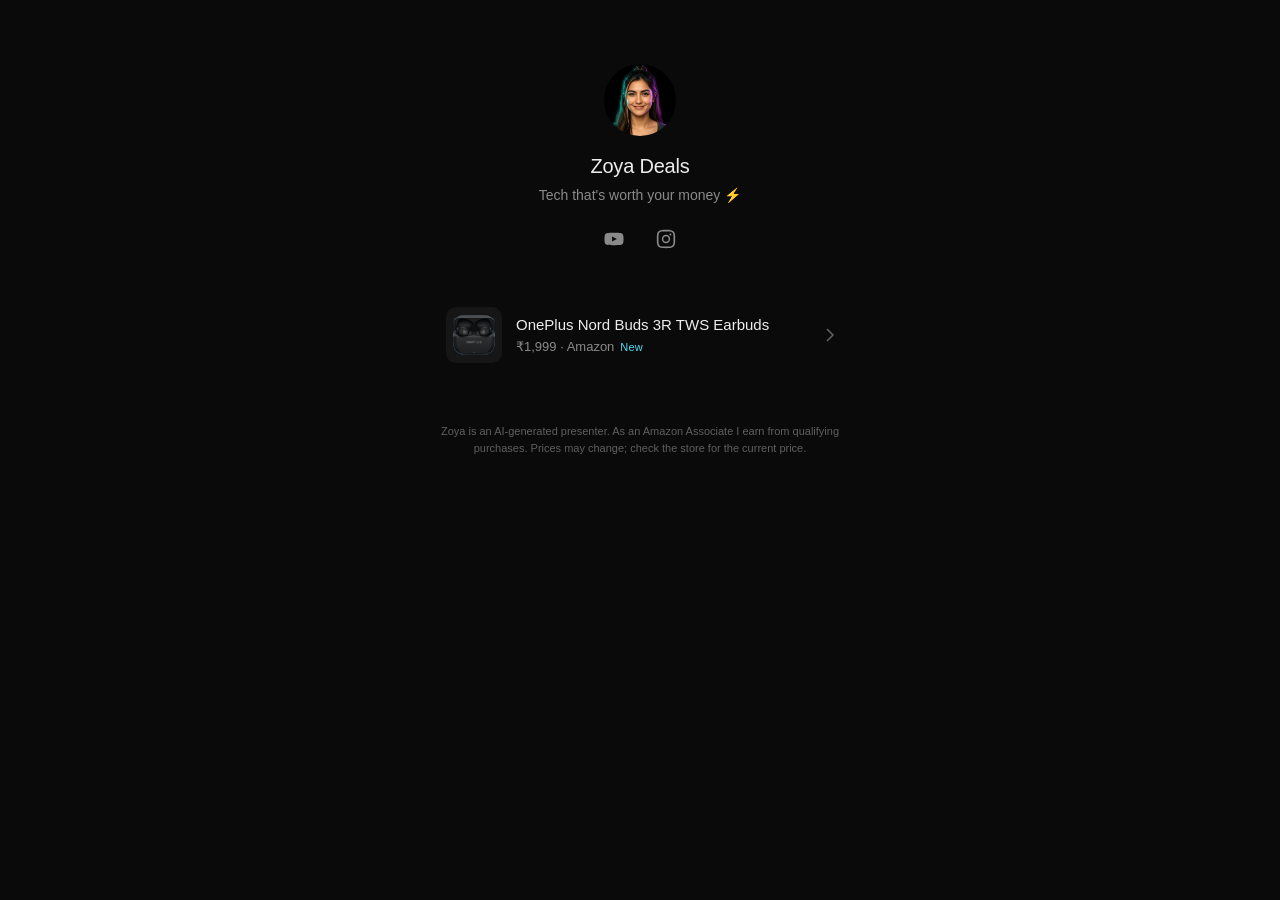
==== index.html @ a2ff2e27 "Zoya Deals link-in-bio site" ====
<!doctype html>
<html lang="en">
<head>
<meta charset="utf-8">
<meta name="viewport" content="width=device-width, initial-scale=1, viewport-fit=cover">
<title>Zoya Deals — Tech that's worth your money ⚡</title>
<meta name="description" content="Zoya Deals: gadget deals from the reels, with direct buy links. Tech that's worth your money.">
<meta name="theme-color" content="#0a0a0a">
<meta name="color-scheme" content="dark">
<link rel="canonical" href="https://zoya.marqlo.in/">
<link rel="icon" href="favicon.ico" sizes="any">
<link rel="icon" type="image/png" sizes="32x32" href="assets/img/favicon-32.png">
<link rel="apple-touch-icon" href="assets/img/apple-touch-icon.png">
<meta property="og:type" content="website">
<meta property="og:site_name" content="Zoya Deals">
<meta property="og:title" content="Zoya Deals — Tech that's worth your money ⚡">
<meta property="og:description" content="Every deal from the reels, one tap away.">
<meta property="og:url" content="https://zoya.marqlo.in/">
<meta property="og:image" content="https://zoya.marqlo.in/assets/img/og.jpg">
<meta property="og:image:width" content="1200">
<meta property="og:image:height" content="630">
<meta property="og:image:alt" content="Zoya Deals — Gadgets, Deals, Tested">
<meta name="twitter:card" content="summary_large_image">
<meta name="twitter:title" content="Zoya Deals — Tech that's worth your money ⚡">
<meta name="twitter:description" content="Every deal from the reels, one tap away.">
<meta name="twitter:image" content="https://zoya.marqlo.in/assets/img/og.jpg">
<link rel="stylesheet" href="assets/style.css">
<script src="assets/app.js" defer></script>
</head>
<body>
<main class="wrap">
  <header class="head">
    <img class="avatar" src="assets/img/avatar-256.webp" width="72" height="72" alt="Zoya">
    <h1>Zoya Deals</h1>
    <p class="tagline">Tech that's worth your money ⚡</p>
    <nav class="social" aria-label="Channels">
      <a href="https://www.youtube.com/@ZoyaDeals" rel="noopener" target="_blank" aria-label="YouTube @ZoyaDeals" title="YouTube">
        <svg viewBox="0 0 24 24" aria-hidden="true"><path d="M23 7.2a3 3 0 0 0-2.1-2.1C19 4.6 12 4.6 12 4.6s-7 0-8.9.5A3 3 0 0 0 1 7.2 31 31 0 0 0 .5 12a31 31 0 0 0 .5 4.8 3 3 0 0 0 2.1 2.1c1.9.5 8.9.5 8.9.5s7 0 8.9-.5a3 3 0 0 0 2.1-2.1 31 31 0 0 0 .5-4.8 31 31 0 0 0-.5-4.8ZM9.7 15.1V8.9l5.8 3.1-5.8 3.1Z"/></svg>
      </a>
      <a href="https://www.instagram.com/zoyadeals_official/" rel="noopener" target="_blank" aria-label="Instagram @zoyadeals_official" title="Instagram">
        <svg viewBox="0 0 24 24" aria-hidden="true"><path d="M12 7a5 5 0 1 0 0 10 5 5 0 0 0 0-10Zm0 8.2a3.2 3.2 0 1 1 0-6.4 3.2 3.2 0 0 1 0 6.4ZM17.3 5.5a1.2 1.2 0 1 0 0 2.4 1.2 1.2 0 0 0 0-2.4ZM12 1c-3 0-3.4 0-4.6.1C3.3 1.3 1.3 3.3 1.1 7.4 1 8.6 1 9 1 12s0 3.4.1 4.6c.2 4.1 2.2 6.1 6.3 6.3 1.2.1 1.6.1 4.6.1s3.4 0 4.6-.1c4.1-.2 6.1-2.2 6.3-6.3.1-1.2.1-1.6.1-4.6s0-3.4-.1-4.6c-.2-4.1-2.2-6.1-6.3-6.3C15.4 1 15 1 12 1Zm0 2c2.9 0 3.3 0 4.5.1 3 .1 4.3 1.5 4.4 4.4.1 1.2.1 1.5.1 4.5s0 3.3-.1 4.5c-.1 2.9-1.5 4.3-4.4 4.4-1.2.1-1.5.1-4.5.1s-3.3 0-4.5-.1c-3-.1-4.3-1.5-4.4-4.4C3 15.3 3 15 3 12s0-3.3.1-4.5C3.2 4.6 4.6 3.2 7.5 3.1 8.7 3 9 3 12 3Z"/></svg>
      </a>
    </nav>
  </header>

  <section class="deals" aria-label="Deals">
    <input id="q" class="search" type="search" placeholder="Search" autocomplete="off" enterkeyhint="search" aria-label="Search deals" hidden>
    <ul id="list" class="list"></ul>
    <p id="empty" class="empty" hidden></p>
    <noscript><p class="empty">Deals need JavaScript. Watch the reels on <a href="https://www.youtube.com/@ZoyaDeals">YouTube</a>.</p></noscript>
  </section>

  <footer class="foot">
    <p>Zoya is an AI-generated presenter. As an Amazon Associate I earn from qualifying purchases. Prices may change; check the store for the current price.</p>
  </footer>
</main>
</body>
</html>
---- assets/style.css ----
:root{--bg:#0a0a0a;--surface:#161616;--line:#ffffff12;--text:#ededed;--muted:#8a8a8a;--accent:#5ad8f0;
  --font:-apple-system,BlinkMacSystemFont,"SF Pro Text","Segoe UI",Roboto,"Helvetica Neue",Arial,sans-serif}
*{box-sizing:border-box}
html{background:var(--bg);-webkit-text-size-adjust:100%}
body{margin:0;background:var(--bg);color:var(--text);font:400 15px/1.45 var(--font);-webkit-font-smoothing:antialiased}
a{color:inherit;text-decoration:none}
img{display:block}
.wrap{max-width:440px;margin:0 auto;padding:64px 20px 40px}
.head{text-align:center;margin-bottom:40px}
.avatar{width:72px;height:72px;border-radius:50%;margin:0 auto 16px;object-fit:cover;background:var(--surface)}
h1{margin:0;font-size:20px;font-weight:500;letter-spacing:-.01em}
.tagline{margin:4px 0 0;color:var(--muted);font-size:14px;white-space:nowrap;overflow:hidden;text-overflow:ellipsis}
.social{display:flex;justify-content:center;gap:20px;margin-top:18px}
.social a{display:grid;place-items:center;width:32px;height:32px;color:var(--muted);transition:color .15s}
.social a:hover{color:var(--text)}
.social svg{width:20px;height:20px;fill:currentColor}
:focus-visible{outline:1px solid var(--accent);outline-offset:3px;border-radius:8px}
.search{display:block;width:100%;height:40px;margin:0 0 12px;padding:0 14px;border:1px solid var(--line);border-radius:10px;
  background:var(--surface);color:var(--text);font:400 15px var(--font);outline:none;-webkit-appearance:none;appearance:none}
.search:focus{border-color:var(--accent)}
.search::placeholder{color:var(--muted)}
.list{list-style:none;margin:0;padding:0}
.list li+li{border-top:1px solid var(--line)}
.row{display:flex;align-items:center;gap:14px;padding:12px 6px;border-radius:12px;transition:background .15s}
.row:hover{background:var(--surface)}
.thumb{flex:none;width:56px;height:56px;border-radius:10px;background:var(--surface);display:grid;place-items:center;overflow:hidden}
.thumb img{width:46px;height:46px;object-fit:contain}
.info{flex:1;min-width:0}
.name{margin:0;font-size:15px;font-weight:500;white-space:nowrap;overflow:hidden;text-overflow:ellipsis}
.meta{margin:2px 0 0;color:var(--muted);font-size:13px}
.new{color:var(--accent);font-size:11px;font-weight:500;margin-left:6px;letter-spacing:.02em}
.chev{flex:none;width:8px;height:14px;stroke:var(--muted);fill:none;stroke-width:1.5;opacity:.7}
.empty{color:var(--muted);text-align:center;font-size:14px;padding:16px 0}
.foot{margin-top:48px;color:#5f5f5f;font-size:11px;line-height:1.5;text-align:center}
.foot p{margin:0}
@media (prefers-reduced-motion:reduce){*{transition:none!important}}
[hidden]{display:none!important}
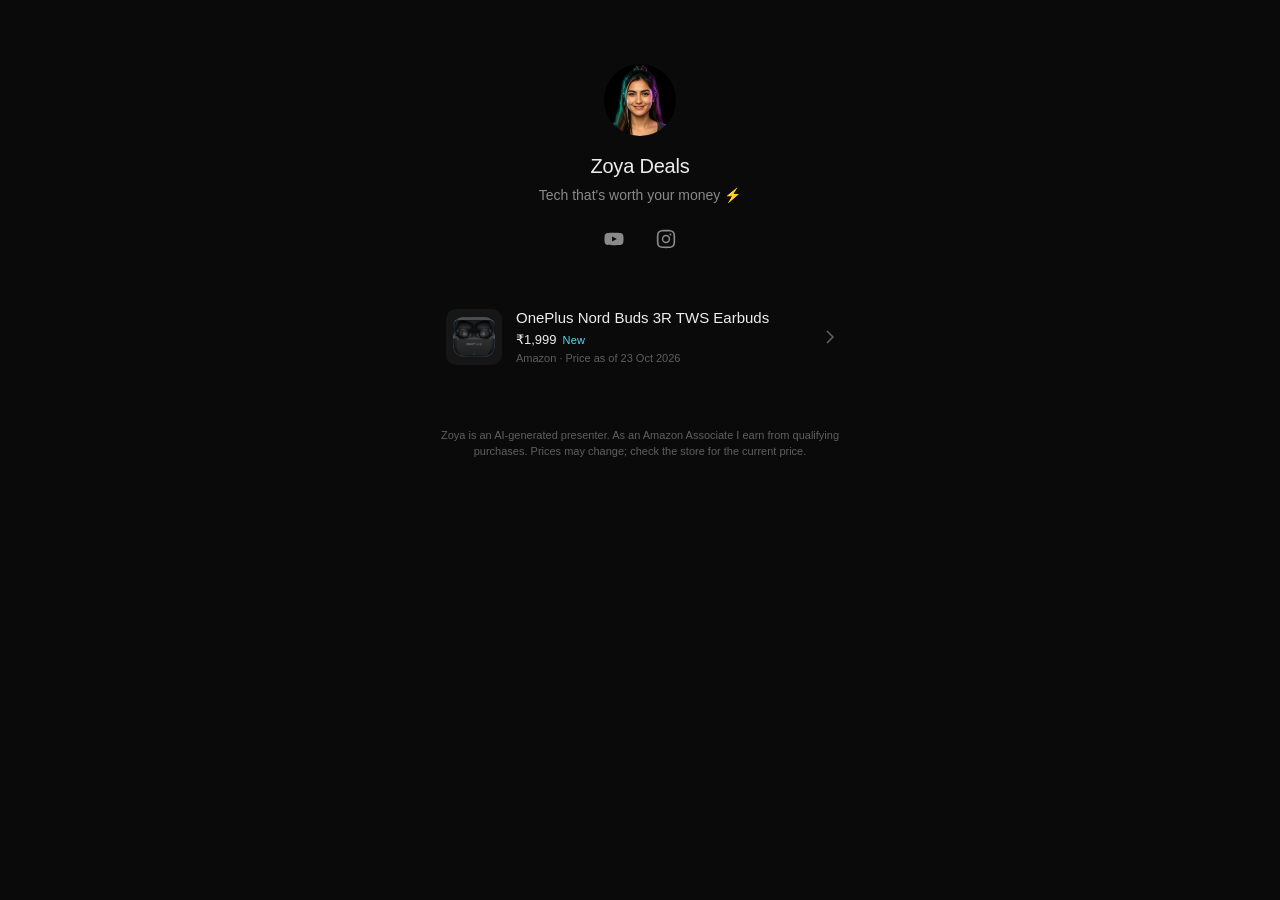
==== commit 0136bf7d: "Supabase backend: deals/price history/clicks, go click tracker, site reads deal_cards" ====
--- a/index.html
+++ b/index.html
@@ -24,8 +24,8 @@
 <meta name="twitter:title" content="Zoya Deals — Tech that's worth your money ⚡">
 <meta name="twitter:description" content="Every deal from the reels, one tap away.">
 <meta name="twitter:image" content="https://zoya.marqlo.in/assets/img/og.jpg">
-<link rel="stylesheet" href="assets/style.css">
-<script src="assets/app.js" defer></script>
+<link rel="stylesheet" href="assets/style.css?v=3">
+<script src="assets/app.js?v=3" defer></script>
 </head>
 <body>
 <main class="wrap">
--- a/assets/style.css
+++ b/assets/style.css
@@ -27,7 +27,14 @@
 .thumb img{width:46px;height:46px;object-fit:contain}
 .info{flex:1;min-width:0}
 .name{margin:0;font-size:15px;font-weight:500;white-space:nowrap;overflow:hidden;text-overflow:ellipsis}
-.meta{margin:2px 0 0;color:var(--muted);font-size:13px}
+.meta{margin:2px 0 0;color:var(--muted);font-size:13px;white-space:nowrap;overflow:hidden;text-overflow:ellipsis}
+.price{color:var(--text)}
+.mrp{color:#6a6a6a;font-size:12px}
+.off{color:var(--muted);font-size:12px}
+.chg{font-size:12px;margin-left:6px}
+.chg.down{color:#7fbf9a}
+.chg.up{color:#b0897a}
+.asof{margin:1px 0 0;color:#5f5f5f;font-size:11px}
 .new{color:var(--accent);font-size:11px;font-weight:500;margin-left:6px;letter-spacing:.02em}
 .chev{flex:none;width:8px;height:14px;stroke:var(--muted);fill:none;stroke-width:1.5;opacity:.7}
 .empty{color:var(--muted);text-align:center;font-size:14px;padding:16px 0}
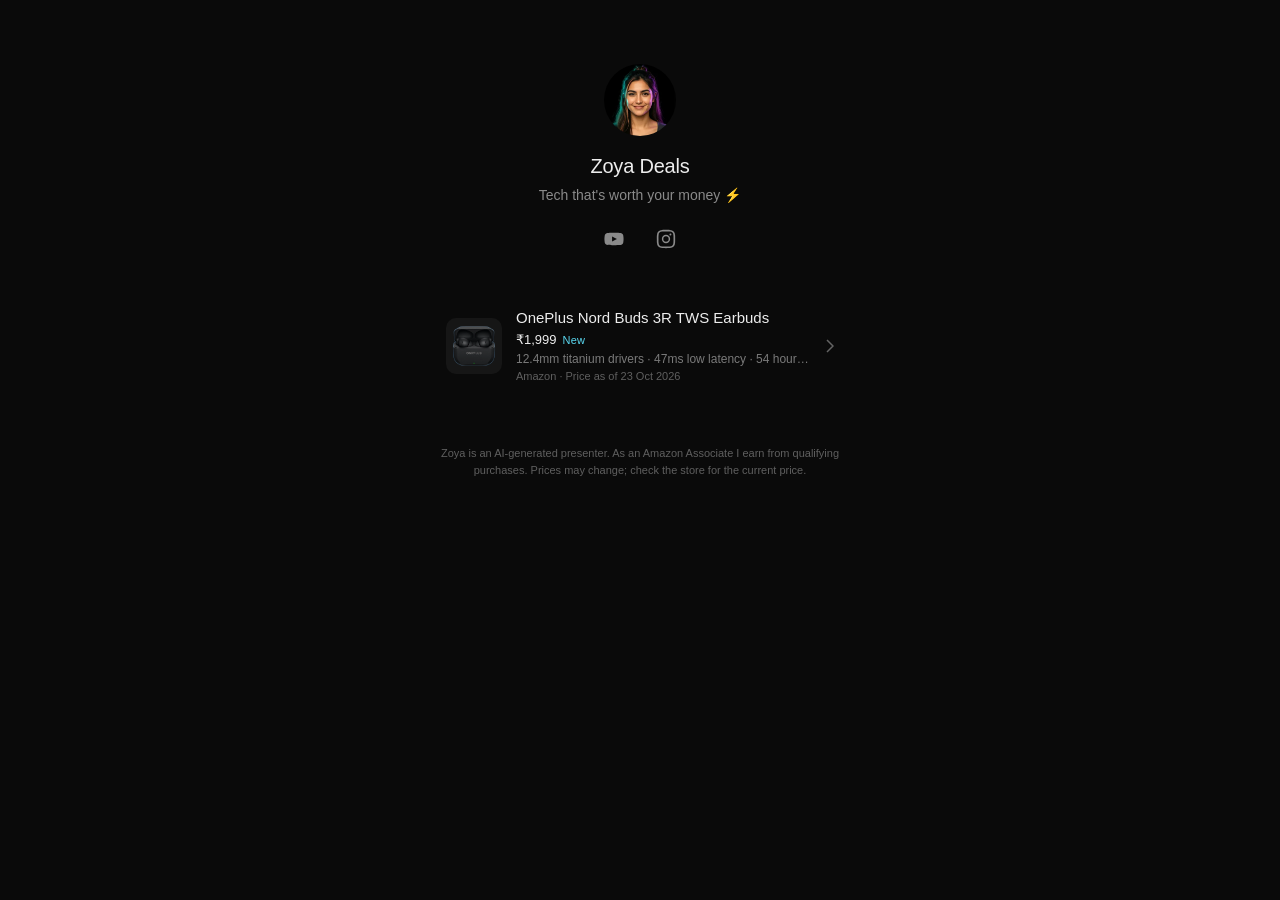
==== commit b2a3a24a: "Products restructure: product_id primary key, products.json snapshot + background Supabase refresh, " ====
--- a/index.html
+++ b/index.html
@@ -24,8 +24,8 @@
 <meta name="twitter:title" content="Zoya Deals — Tech that's worth your money ⚡">
 <meta name="twitter:description" content="Every deal from the reels, one tap away.">
 <meta name="twitter:image" content="https://zoya.marqlo.in/assets/img/og.jpg">
-<link rel="stylesheet" href="assets/style.css?v=3">
-<script src="assets/app.js?v=3" defer></script>
+<link rel="stylesheet" href="assets/style.css?v=4">
+<script src="assets/app.js?v=4" defer></script>
 </head>
 <body>
 <main class="wrap">
--- a/assets/style.css
+++ b/assets/style.css
@@ -34,6 +34,7 @@
 .chg{font-size:12px;margin-left:6px}
 .chg.down{color:#7fbf9a}
 .chg.up{color:#b0897a}
+.hl{margin:1px 0 0;color:#7a7a7a;font-size:12px;white-space:nowrap;overflow:hidden;text-overflow:ellipsis}
 .asof{margin:1px 0 0;color:#5f5f5f;font-size:11px}
 .new{color:var(--accent);font-size:11px;font-weight:500;margin-left:6px;letter-spacing:.02em}
 .chev{flex:none;width:8px;height:14px;stroke:var(--muted);fill:none;stroke-width:1.5;opacity:.7}
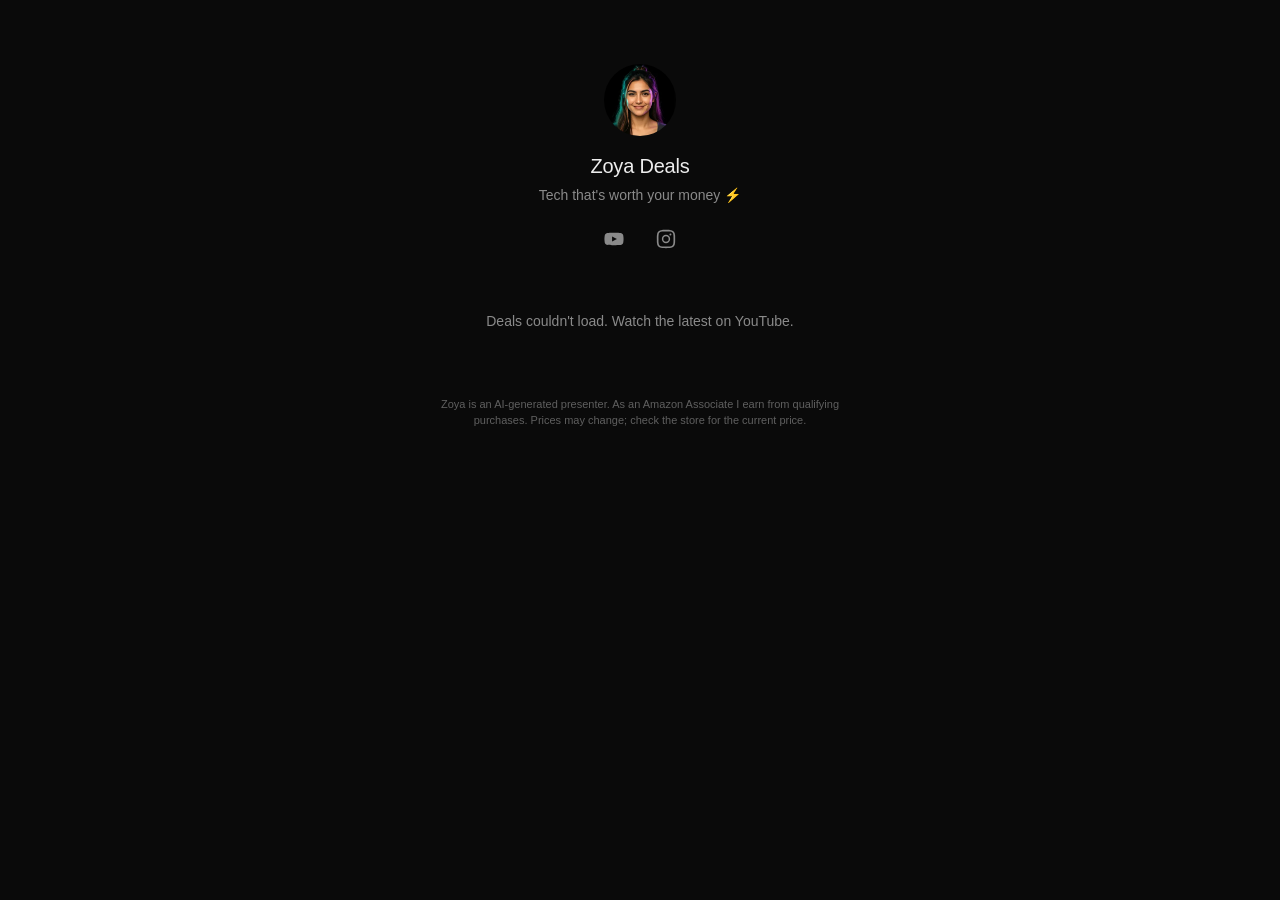
==== commit f41cc7b9: "Products are database-only: images in Supabase Storage, no products.json - product-images public buc" ====
--- a/index.html
+++ b/index.html
@@ -24,8 +24,8 @@
 <meta name="twitter:title" content="Zoya Deals — Tech that's worth your money ⚡">
 <meta name="twitter:description" content="Every deal from the reels, one tap away.">
 <meta name="twitter:image" content="https://zoya.marqlo.in/assets/img/og.jpg">
-<link rel="stylesheet" href="assets/style.css?v=4">
-<script src="assets/app.js?v=4" defer></script>
+<link rel="stylesheet" href="assets/style.css?v=5">
+<script src="assets/app.js?v=5" defer></script>
 </head>
 <body>
 <main class="wrap">
--- a/assets/style.css
+++ b/assets/style.css
@@ -38,6 +38,9 @@
 .asof{margin:1px 0 0;color:#5f5f5f;font-size:11px}
 .new{color:var(--accent);font-size:11px;font-weight:500;margin-left:6px;letter-spacing:.02em}
 .chev{flex:none;width:8px;height:14px;stroke:var(--muted);fill:none;stroke-width:1.5;opacity:.7}
+.skel:hover{background:none}
+.skel .bar{display:inline-block;vertical-align:middle;height:.7em;border-radius:4px;background:var(--surface)}
+.skel .w30{width:30%}.skel .w40{width:40%}.skel .w60{width:60%}.skel .w80{width:80%}
 .empty{color:var(--muted);text-align:center;font-size:14px;padding:16px 0}
 .foot{margin-top:48px;color:#5f5f5f;font-size:11px;line-height:1.5;text-align:center}
 .foot p{margin:0}
